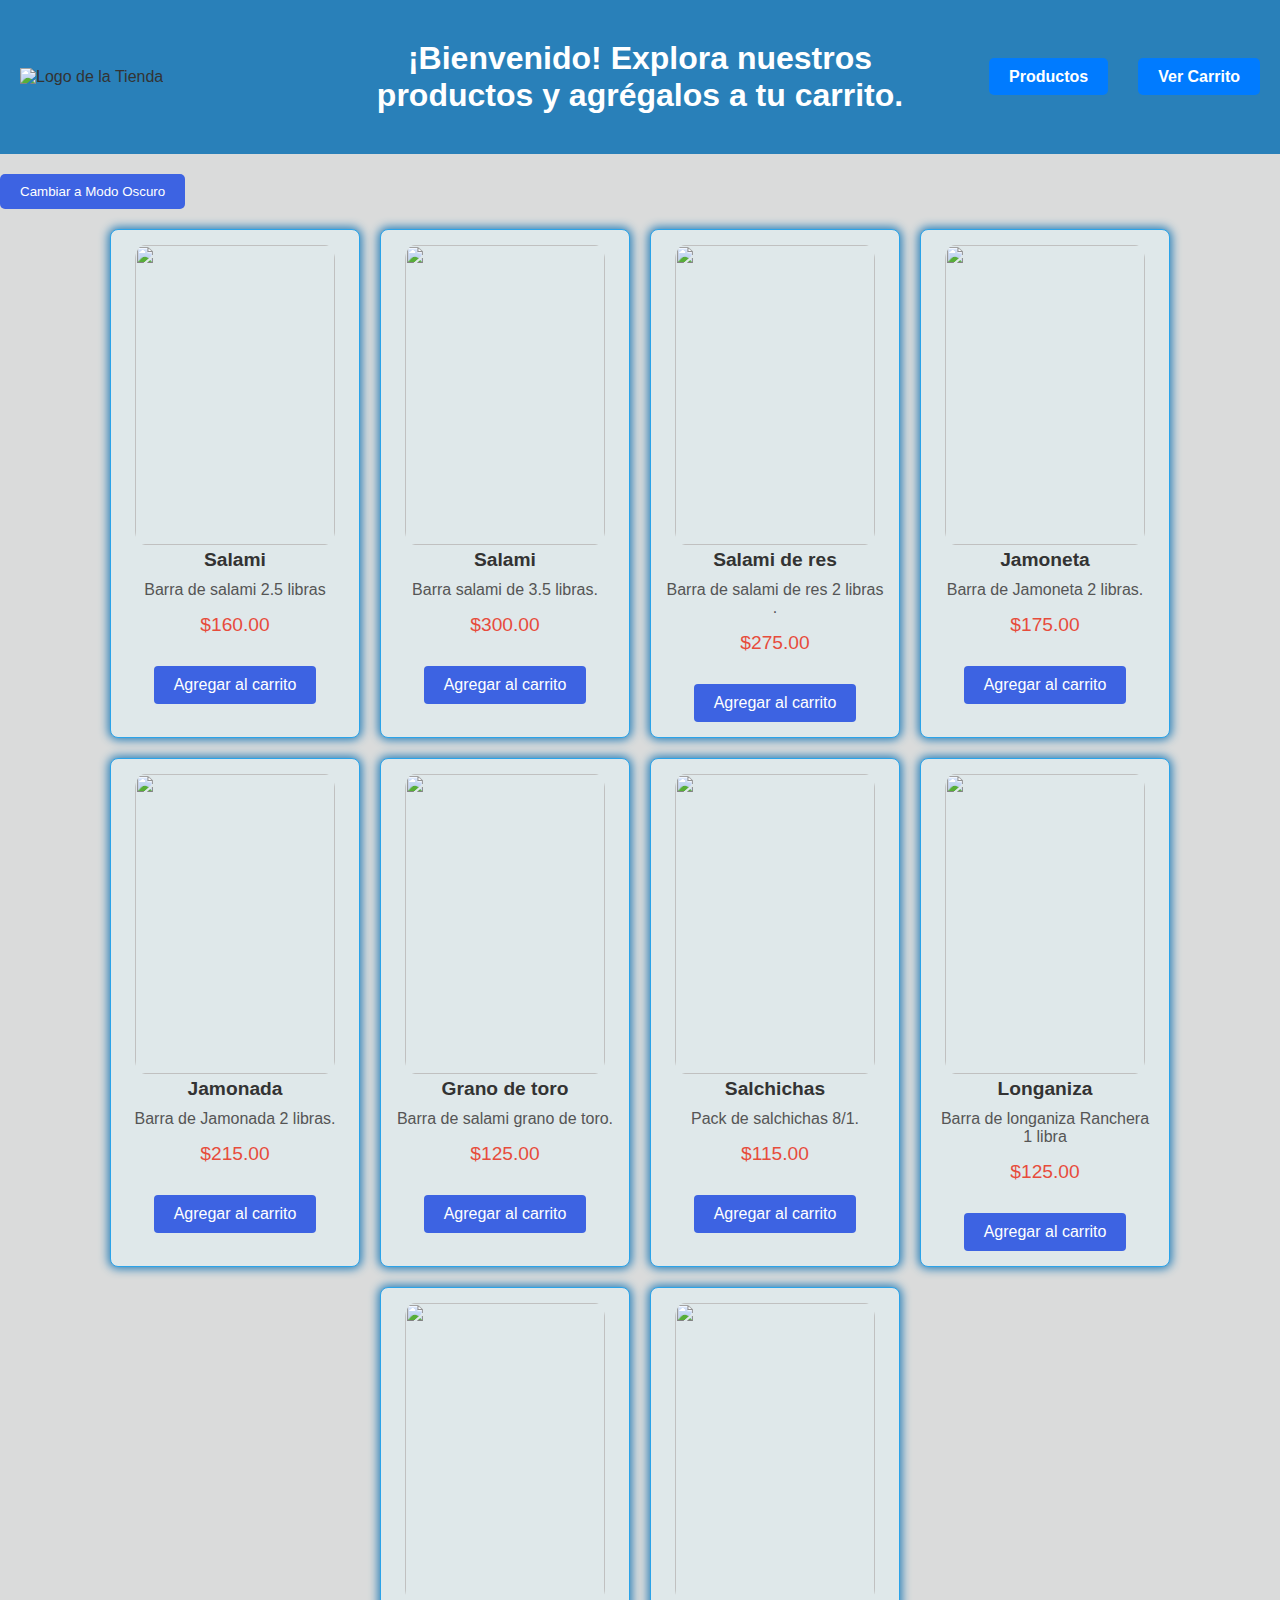
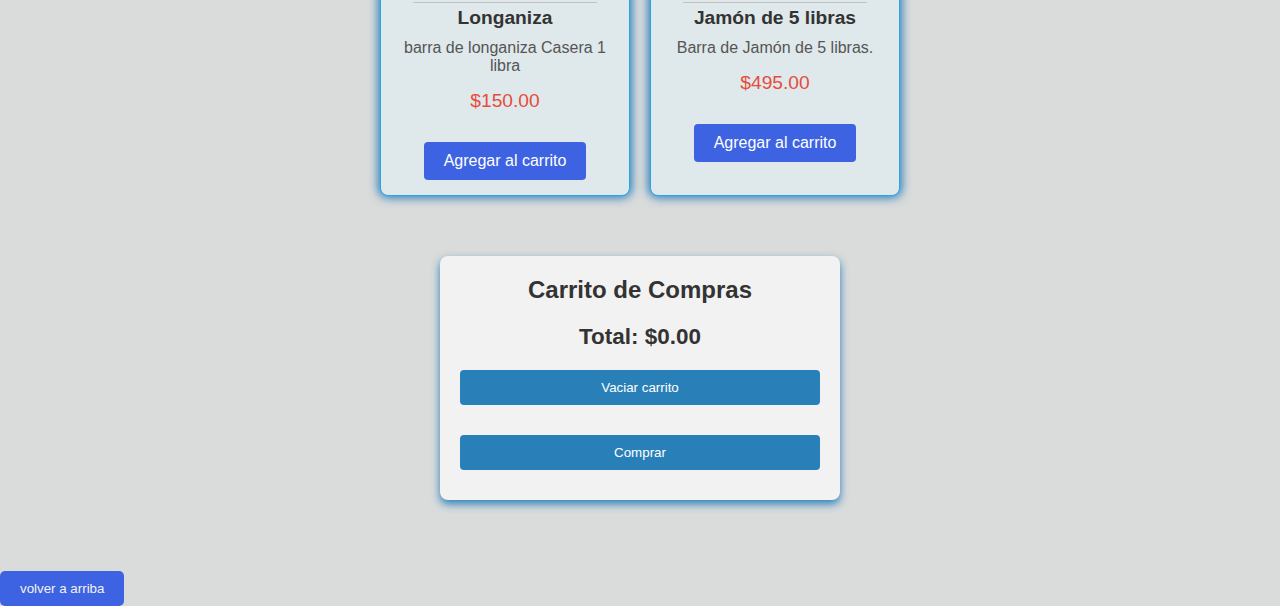
==== index.html @ f6bbeb81 "se agg los archivos segundo intento" ====
<!DOCTYPE html>
<html lang="es">
<head>
    <meta charset="UTF-8">
    <meta name="viewport" content="width=device-width, initial-scale=1.0">
    <meta name="robots" content="noindex, nofollow">
    <title>YleMax</title>
    <link rel="stylesheet" href="estilos.css">
</head>
<body>
<!-- Header -->
<header id="header">
    <div class="logo">
        <img src="https://img.freepik.com/vector-gratis/plantilla-logotipo-barbacoa-creativa-detalles_23-2149010380.jpg?t=st=1734725424~exp=1734729024~hmac=d8cc6b0860f555f9e4080b3cd8d22bcf5fde09f7bd140999a0c928b3635e41f3&w=740" alt="Logo de la Tienda" id="logo"/>
    </div>
    <div class="mensaje">
        <h1>¡Bienvenido! Explora nuestros productos y agrégalos a tu carrito.</h1>
    </div>
    <nav> 
        <ul>
            <li>
                <a class="btn-productos" href="#productos">Productos</a>
            </li> 
            <li>
                <a class="btn-carrito" href="#carrito">Ver Carrito</a>
            </li>
        </ul> 
        </nav> 
    </header>

<section id="productos">
    <!-- Aquí van los productos -->

    <!-- Botón para alternar entre modo claro y oscuro -->
    <button class="toggleButton" onclick="cambiarModo()">Cambiar a Modo Oscuro</button>

    <div class="productos">
        <!-- Producto 1 -->
        <div class="product-card card1">
            <img src="../precios para empresa/img/salami2.5.jfif" alt="" class="ft-card">
            <h3>Salami </h3>
            <p>Barra de salami 2.5 libras</p>
            <p class="price">$160.00</p>
            <button onclick="agregarAlCarrito(1)">Agregar al carrito</button>
        </div>

        <!-- Producto 2 -->
        <div class="product-card card2">
            <img src="../precios para empresa/img/salami3.5.jfif" alt="" class="ft-card">
            <h3>Salami </h3>
            <p> Barra salami de 3.5 libras.</p>
            <p class="price">$300.00</p>
            <button onclick="agregarAlCarrito(2)">Agregar al carrito</button>
        </div>

        <!-- Producto 3 -->
        <div class="product-card card3">
            <img src="../precios para empresa/img/res.jfif" alt="" class="ft-card">
            <h3>Salami de res </h3>
            <p>Barra de salami de res 2 libras .</p>
            <p class="price">$275.00</p>
            <button onclick="agregarAlCarrito(3)">Agregar al carrito</button>
        </div>

        <!-- Producto 4 -->
        <div class="product-card card4">
            <img src="../precios para empresa/img/jamoneta.jfif" alt="" class="ft-card">
            <h3>Jamoneta</h3>
            <p>Barra de Jamoneta 2 libras.</p>
            <p class="price">$175.00</p>
            <button onclick="agregarAlCarrito(4)">Agregar al carrito</button>
        </div>
        <!-- Producto 4 -->
        <div class="product-card card5">
            <img src="../precios para empresa/img/jamonada.jfif" alt="" class="ft-card">
            <h3>Jamonada </h3>
            <p>Barra de Jamonada 2 libras.</p>
            <p class="price">$215.00</p>
            <button onclick="agregarAlCarrito(5)">Agregar al carrito</button>
        </div>
        <!-- Producto 5 -->
        <div class="product-card card6">
            <img src="../precios para empresa/img/salmi g de toro.jfif" alt="" class="ft-card">
            <h3>Grano de toro </h3>
            <p>Barra de salami grano de toro.</p>
            <p class="price">$125.00</p>
            <button onclick="agregarAlCarrito(6)">Agregar al carrito</button>
        </div>
        <!-- Producto 6 -->
        <div class="product-card card7">
            <img src="../precios para empresa/img/salchichas.jfif" alt="" class="ft-card">
            <h3>Salchichas</h3>
            <p>Pack de salchichas 8/1.</p>
            <p class="price">$115.00</p>
            <button onclick="agregarAlCarrito(7)">Agregar al carrito</button>
        </div>
        <!-- Producto 7 -->
        <div class="product-card card8">
            <img src="../precios para empresa/img/longaniza ranchera.jfif" alt="" class="ft-card">
            <h3>Longaniza </h3>
            <p>Barra de longaniza Ranchera 1 libra </p>
            <p class="price">$125.00</p>
            <button onclick="agregarAlCarrito(8)">Agregar al carrito</button>
        </div>
        <!-- Producto 8 -->
        <div class="product-card card9">
            <img src="../precios para empresa/img/longaniza casera.jfif" alt="" class="ft-card">
            <h3>Longaniza </h3>
            <p>barra de longaniza Casera 1 libra</p>
            <p class="price">$150.00</p>
            <button onclick="agregarAlCarrito(9)">Agregar al carrito</button>
        </div>
        <!-- Producto 10 -->
        <div class="product-card card10">
            <img src="../precios para empresa/img/jamon.jfif" alt="" class="ft-card">
            <h3>Jamón de 5 libras </h3>
            <p>Barra de Jamón de 5 libras.</p>
            <p class="price">$495.00</p>
            <button onclick="agregarAlCarrito(10)">Agregar al carrito</button>
        </div>

    </section>

        <!-- Agregar más productos según sea necesario -->
    </div>
        <div id="carrito">
            <h2>Carrito de Compras</h2>
            <ul id="listaCarrito"></ul>
            <div id="total">
                <h3>Total: $<span id="totalCarrito">0.00</span></h3>
            </div>
            <button id="vaciarCarrito" onclick="vaciarCarrito()">Vaciar carrito</button>
            <button id="comprarCarrito" onclick="comprarCarrito()">Comprar</button>
        </div>
<!-- volver a arriba -->
        <button class="arriba-btt">
            <a class="arriba-link" href="#header">volver a arriba</a>
        </button>
    
    <script src="script.js"></script>
</body>
</html>
---- estilos.css ----
/* Reset básico */
* {
    margin: 0;
    padding: 0;
    box-sizing: border-box;
}

/* Estilo general del modo claro (por defecto) */
body {
    background-color: #DADBDB;  /* Fondo blanco */
    color: #333333;  /* Texto oscuro */
    font-family: Arial, sans-serif;
}


/* Estilos para el header */
header {
    display: flex;
    justify-content: space-between; /* Distribuir elementos */
    align-items: center; /* Centrar verticalmente */
    padding: 20px;
    background-color: #2980b9;
    transition: background-color 0.3s;
}

header.modo-oscuro {
    background-color: #333;
}

/* Estilo para el logo */
header .logo {
    flex: 1;
}
header .logo img {
    width: 150px;
}

/* Estilos para la navegación */
header nav {
    flex: 1;
    display: flex;
    justify-content: flex-end;
    gap: 20px;
}
header nav ul {
    list-style: none;
    display: flex;
    gap: 20px;
}
header nav ul li a {
    text-decoration: none;
    color: white;
    font-weight: bold;
    background-color: #007bff;
    padding: 10px 20px;
    border-radius: 5px;
    transition: background-color 0.3s;
}
header nav ul li a:hover {
    background-color: #3D63E2;
}

header.modo-oscuro nav ul li a {
    color: #f8f9fa;
}

/* Estilos para el mensaje */
header .mensaje {
    flex: 2;
    text-align: center;
    color: white; /* Asegurar que el texto sea visible sobre el fondo */
}

header.modo-oscuro .logo img {
    background-color: #444; /* Dar un fondo para mejor contraste si es necesario */
}

.btn-carrito {
    background-color: #007bff;
    color: white;
    padding: 10px 20px;
    border-radius: 5px;
    text-decoration: none;
    font-weight: bold;
    transition: background-color 0.3s;
    margin-left: 10px;
}
.btn-carrito:hover {
    background-color: #3D63E2;
}

.btn-productos {
    background-color: #007bff;
    color: white;
    padding: 10px 20px;
    border-radius: 5px;
    text-decoration: none;
    font-weight: bold;
    transition: background-color 0.3s;
}
.btn-productos:hover {
    background-color: #3D63E2;
}


header.modo-oscuro .btn-carrito {
    background-color: #555;
}

header.modo-oscuro .btn-carrito:hover {
    background-color: #333;
}


header.modo-oscuro .btn-carrito {
    background-color: #555;
}

header.modo-oscuro .btn-carrito:hover {
    background-color: #333;
}

h1 {
    text-align: center;
    margin: 20px 10px;
}

/* Estilo para el título principal */
button {
    cursor: pointer;
    padding: 10px 20px;
    margin-top: 20px;
    background-color: #3D63E2;
    color: white;
    border: none;
    border-radius: 5px;
}

button:hover {
    background-color: #4657AB;
}
/* boton de volver a arriiba */
a {
    text-decoration: none;
    color: #f2f2f2;
    width: 150px;
}

/* Contenedor de productos */
.productos {
    display: flex;
    flex-wrap: wrap;
    justify-content: center;
    gap: 20px;
    padding: 20px;
}

/* Estilo para cada tarjeta de producto */
.product-card {
    border: 1px solid #2BA3E9;
    box-shadow: #2980b9 0 0 10px 2px;
    padding: 15px;
    width: 250px;
    border-radius: 8px;
    text-align: center;
    background-color: #dfe8ea;
    transition: transform 0.3s, box-shadow 0.3s;
}

.ft-card {
    width: 200px;
    height: 300px;
    border-radius: 5%;
}

/* Efecto de hover en las tarjetas de producto */
.product-card:hover {
    transform: translateY(-10px);
    box-shadow: 0 4px 8px rgba(0, 0, 0, 0.1);
}

/* Estilo para el nombre del producto */
.product-card h3 {
    font-size: 1.2em;
    margin-bottom: 10px;
}

/* Descripción del producto */
.product-card p {
    font-size: 1em;
    color: #555;
    margin-bottom: 15px;
}

/* Estilo para el precio */
.product-card .price {
    font-size: 1.2em;
    color: #e74c3c;
    margin-bottom: 10px;
}

/* Botón de agregar al carrito */
.product-card button {
    background-color: #3D63E2;
    color: white;
    padding: 10px 20px;
    border: none;
    border-radius: 4px;
    cursor: pointer;
    font-size: 1em;
}

/* Cambio de color en el botón al pasar el mouse */
.product-card button:hover {
    background-color: #2BA3E9;
}

/* Estilo para el carrito de compras */

#carrito {
    margin-top: 40px;
    padding: 20px;
    background-color: #f2f2f2;
    border-radius: 8px;
    width: 400px;
    box-shadow:0 4px 8px #2980b9;
    margin-left: auto;
    margin-right: auto;
    margin-bottom: 4%;
}

#carrito h2 {
    text-align: center;
    margin-bottom: 20px;
}

#carrito ul {
    list-style-type: none;
    padding: 0;
    margin-bottom: 20px;
}

#carrito li {
    padding: 10px;
    border-bottom: 1px solid #ddd;
    margin-bottom: 5px;
    display: flex;
    justify-content: space-between;
}

#carrito #total {
    font-size: 1.2em;
    text-align: center;
    margin-bottom: 20px;
    margin:auto;
}

#carrito button {
    background-color: #2980b9;
    color: white;
    padding: 10px;
    border: none;
    border-radius: 4px;
    cursor: pointer;
    width: 100%;
    margin-bottom: 10px;
}

#carrito button:hover {
    background-color: #3498db;
}

#vaciarCarrito {
    background-color: #e74c3c;
}

#vaciarCarrito:hover {
    background-color: #c0392b;
}

/* Estilos del modo oscuro */
body.modo-oscuro {
    background-color: #2c3e50;  /* Fondo oscuro */
    color: #ecf0f1;  /* Texto claro */
}

body.modo-oscuro h1 {
    color: #ecf0f1;
}

body.modo-oscuro .product-card {
    background-color: #34495e;
    border: 1px solid #7f8c8d;
}

body.modo-oscuro .product-card h3,
body.modo-oscuro .product-card p,
body.modo-oscuro .product-card .price {
    color: #ecf0f1;
}

body.modo-oscuro button {
    background-color: #2980b9;
}

body.modo-oscuro button:hover {
    background-color: #3498db;
}

body.modo-oscuro .carrito-nav button {
    background-color: #2BA3E9;
}
body.modo-oscuro .carrito-nav button:hover {
    background-color: #3D63E2;
    
}

body.modo-oscuro #carrito {
    background-color: #34495e;
    border-radius: 8px;
    width: 300px;
    box-shadow: 0 4px 8px rgba(0, 0, 0, 0.1);
}

body.modo-oscuro #carrito button {
    background-color: #2980b9;
}

body.modo-oscuro #carrito button:hover {
    background-color: #3498db;
}

body.modo-oscuro #vaciarCarrito {
    background-color: #c0392b;
}

body.modo-oscuro #vaciarCarrito:hover {
    background-color: #e74c3c;
}

/* Estilos Responsivos */
@media (max-width: 768px) {
    body {
        font-size: 0.9rem;
    }

    h1 {
        font-size: 1.5rem;
    }

    .productos {
        display: flex;
        flex-direction: column; /* Apila los productos */
        align-items: center;
        gap: 15px;
    }

    .product-card {
        width: 90%; /* Ocupa casi todo el ancho */
    }

    header {
        flex-direction: column;
        align-items: flex-start;
    }

    header img {
        height: 30px;
        margin-bottom: 10px;
    }

    header button {
        width: 100%; /* Botón más ancho */
        margin-top: 10px;
    }

    #carrito {
        width: 90%; /* Ajusta el ancho del carrito */
    }

    #listaCarrito li {
        font-size: 0.9rem;
    }

    button {
        font-size: 1rem;
        padding: 12px 10px;
    }

    #vaciarCarrito, #comprarCarrito {
        width: 100%; /* Los botones ocupan toda la línea */
    }
}
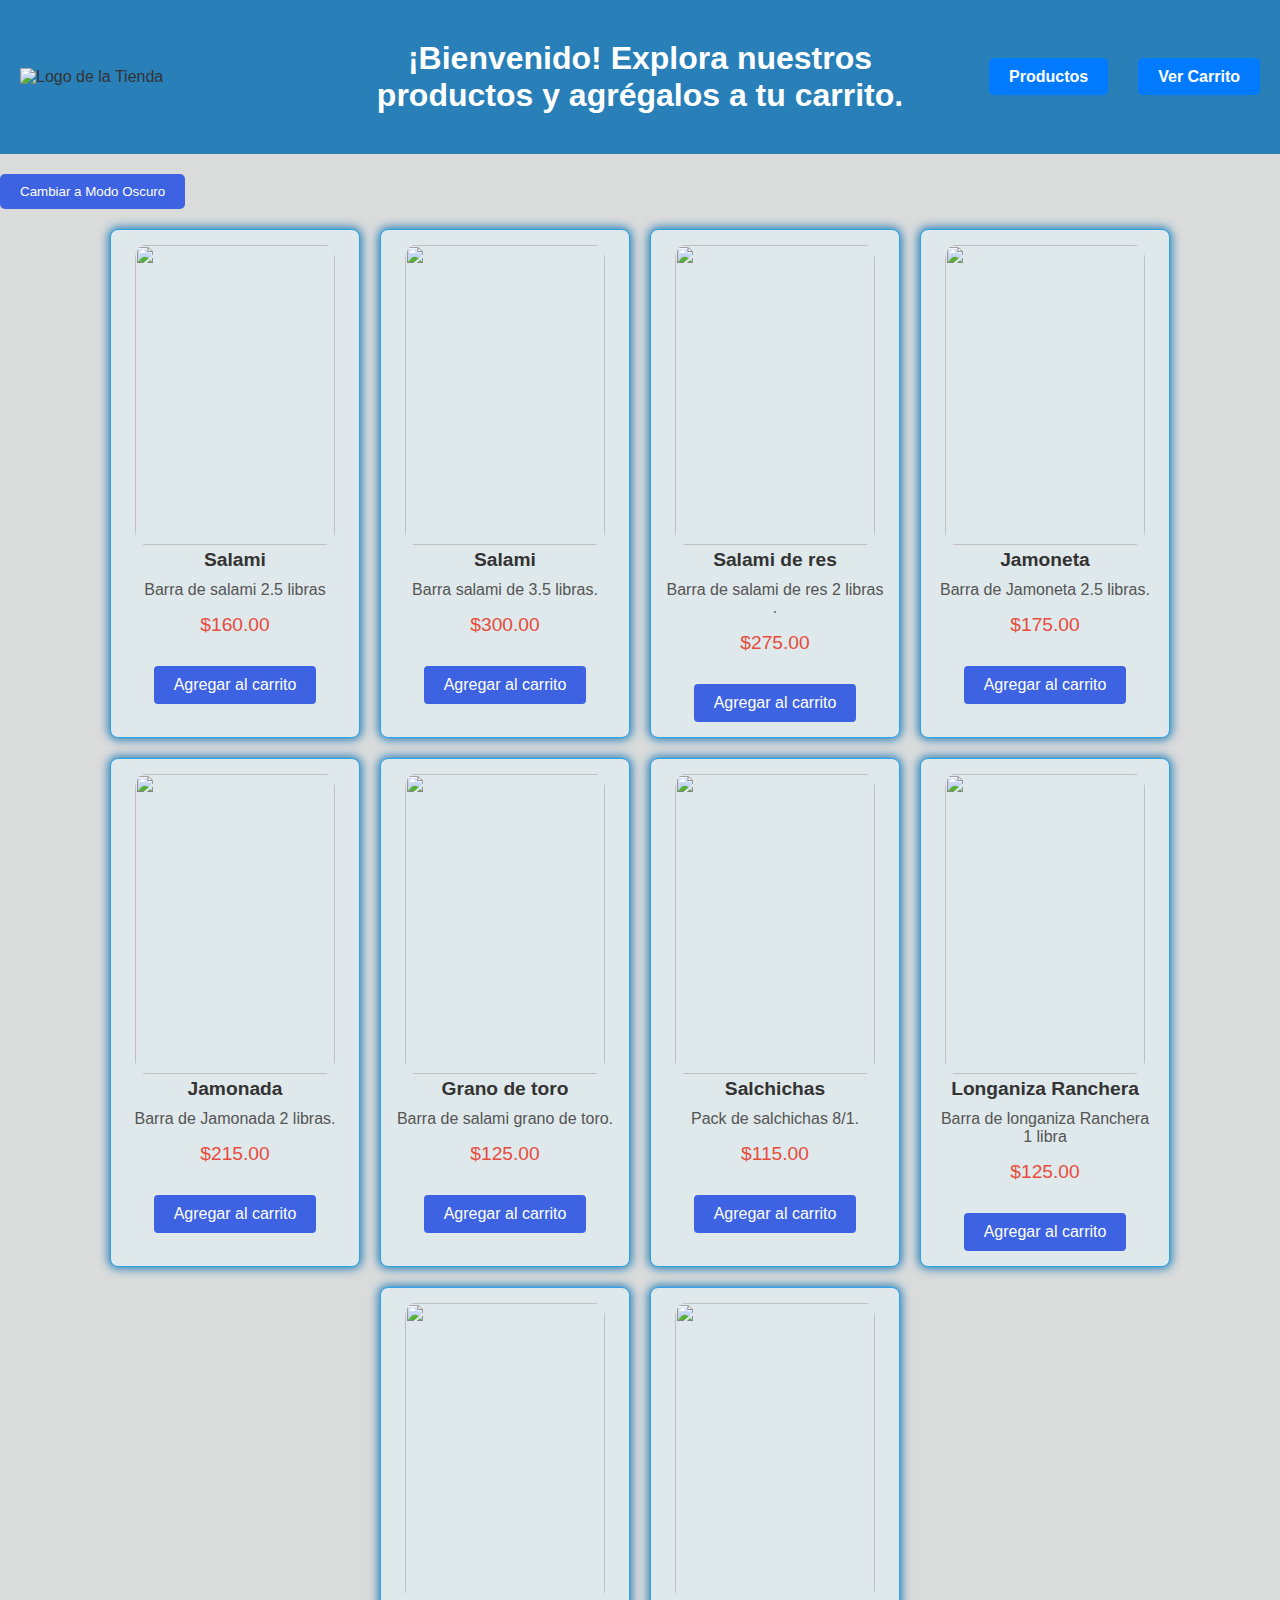
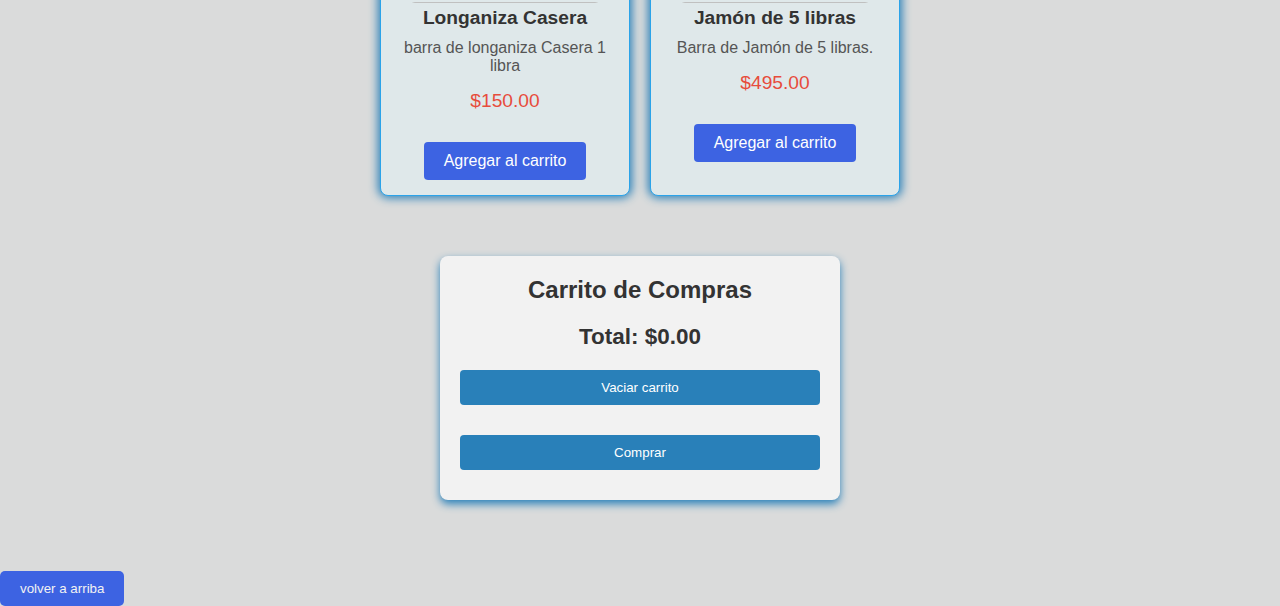
==== commit 5450b1b9: "Actualizando el diseño" ====
--- a/index.html
+++ b/index.html
@@ -37,7 +37,7 @@
     <div class="productos">
         <!-- Producto 1 -->
         <div class="product-card card1">
-            <img src="../precios para empresa/img/salami2.5.jfif" alt="" class="ft-card">
+            <img src="../img/salami2.5.jfif" alt="" class="ft-card">
             <h3>Salami </h3>
             <p>Barra de salami 2.5 libras</p>
             <p class="price">$160.00</p>
@@ -46,7 +46,7 @@
 
         <!-- Producto 2 -->
         <div class="product-card card2">
-            <img src="../precios para empresa/img/salami3.5.jfif" alt="" class="ft-card">
+            <img src="../img/salami3.5.jfif" alt="" class="ft-card">
             <h3>Salami </h3>
             <p> Barra salami de 3.5 libras.</p>
             <p class="price">$300.00</p>
@@ -55,7 +55,7 @@
 
         <!-- Producto 3 -->
         <div class="product-card card3">
-            <img src="../precios para empresa/img/res.jfif" alt="" class="ft-card">
+            <img src="../img/res.jfif" alt="" class="ft-card">
             <h3>Salami de res </h3>
             <p>Barra de salami de res 2 libras .</p>
             <p class="price">$275.00</p>
@@ -64,15 +64,15 @@
 
         <!-- Producto 4 -->
         <div class="product-card card4">
-            <img src="../precios para empresa/img/jamoneta.jfif" alt="" class="ft-card">
+            <img src="../img/salami2.5.jfif" alt="" class="ft-card">
             <h3>Jamoneta</h3>
-            <p>Barra de Jamoneta 2 libras.</p>
+            <p>Barra de Jamoneta 2.5 libras.</p>
             <p class="price">$175.00</p>
             <button onclick="agregarAlCarrito(4)">Agregar al carrito</button>
         </div>
         <!-- Producto 4 -->
         <div class="product-card card5">
-            <img src="../precios para empresa/img/jamonada.jfif" alt="" class="ft-card">
+            <img src="../img/jamonada.jfif" alt="" class="ft-card">
             <h3>Jamonada </h3>
             <p>Barra de Jamonada 2 libras.</p>
             <p class="price">$215.00</p>
@@ -80,7 +80,7 @@
         </div>
         <!-- Producto 5 -->
         <div class="product-card card6">
-            <img src="../precios para empresa/img/salmi g de toro.jfif" alt="" class="ft-card">
+            <img src="../img/salmi g de toro.jfif" alt="" class="ft-card">
             <h3>Grano de toro </h3>
             <p>Barra de salami grano de toro.</p>
             <p class="price">$125.00</p>
@@ -88,7 +88,7 @@
         </div>
         <!-- Producto 6 -->
         <div class="product-card card7">
-            <img src="../precios para empresa/img/salchichas.jfif" alt="" class="ft-card">
+            <img src="../img/salchichas.jfif" alt="" class="ft-card">
             <h3>Salchichas</h3>
             <p>Pack de salchichas 8/1.</p>
             <p class="price">$115.00</p>
@@ -96,23 +96,23 @@
         </div>
         <!-- Producto 7 -->
         <div class="product-card card8">
-            <img src="../precios para empresa/img/longaniza ranchera.jfif" alt="" class="ft-card">
-            <h3>Longaniza </h3>
+            <img src="../img/longaniza ranchera.jfif" alt="" class="ft-card">
+            <h3>Longaniza Ranchera</h3>
             <p>Barra de longaniza Ranchera 1 libra </p>
             <p class="price">$125.00</p>
             <button onclick="agregarAlCarrito(8)">Agregar al carrito</button>
         </div>
         <!-- Producto 8 -->
         <div class="product-card card9">
-            <img src="../precios para empresa/img/longaniza casera.jfif" alt="" class="ft-card">
-            <h3>Longaniza </h3>
+            <img src="../img/longaniza casera.jfif" alt="" class="ft-card">
+            <h3>Longaniza Casera</h3>
             <p>barra de longaniza Casera 1 libra</p>
             <p class="price">$150.00</p>
             <button onclick="agregarAlCarrito(9)">Agregar al carrito</button>
         </div>
         <!-- Producto 10 -->
         <div class="product-card card10">
-            <img src="../precios para empresa/img/jamon.jfif" alt="" class="ft-card">
+            <img src="../img/jamon.jfif" alt="" class="ft-card">
             <h3>Jamón de 5 libras </h3>
             <p>Barra de Jamón de 5 libras.</p>
             <p class="price">$495.00</p>
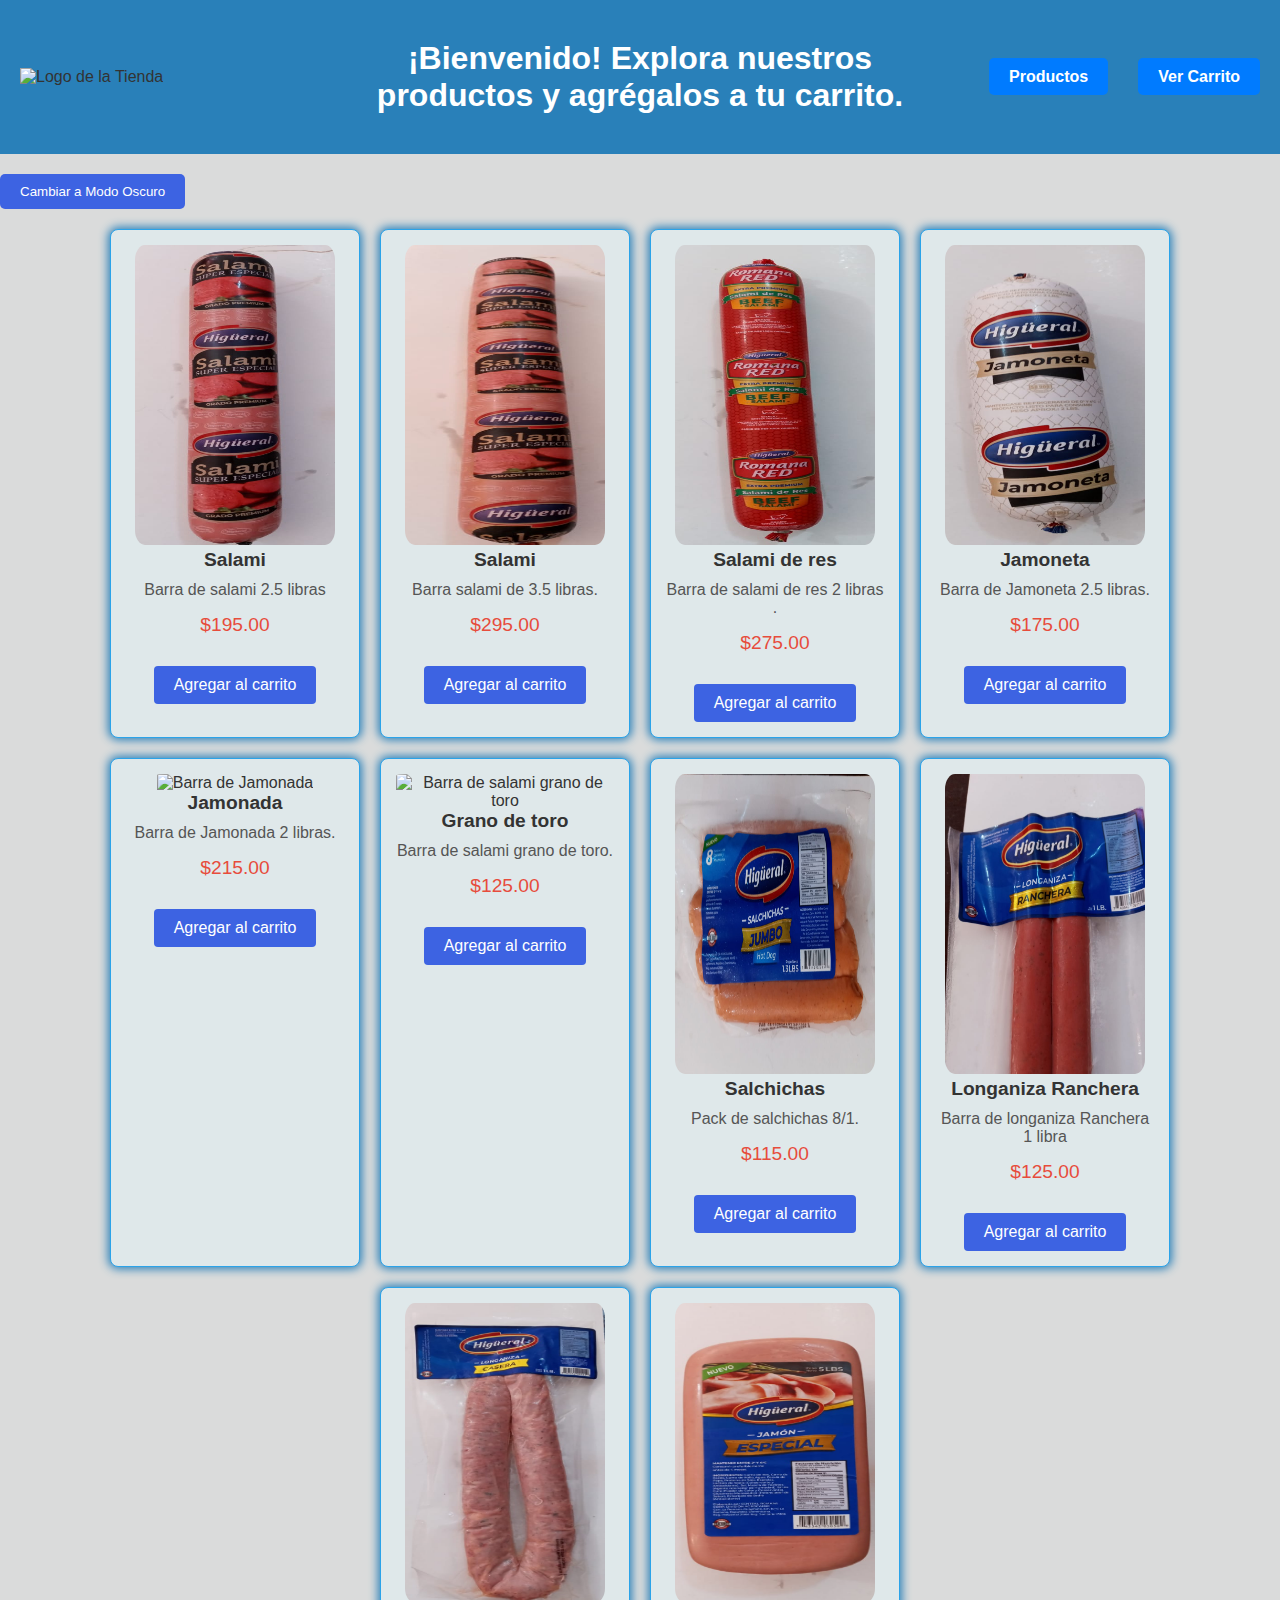
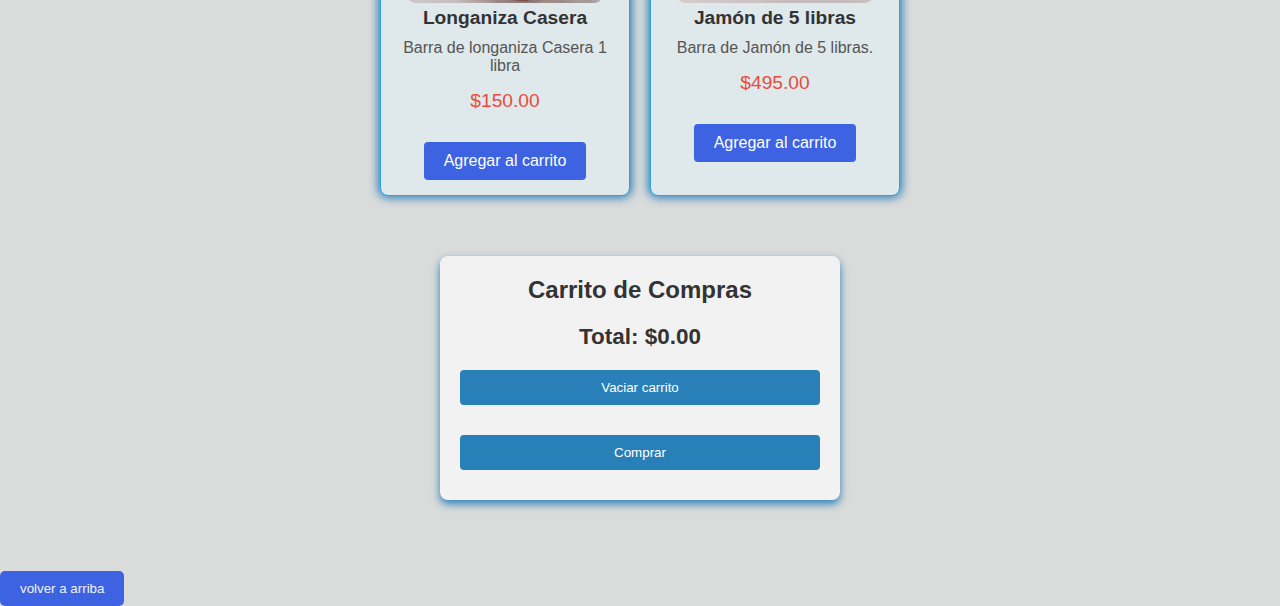
==== commit fad988bf: "cambios en los nombres, precios e imagenes" ====
--- a/index.html
+++ b/index.html
@@ -37,25 +37,25 @@
     <div class="productos">
         <!-- Producto 1 -->
         <div class="product-card card1">
-            <img src="../img/salami2.5.jfif" alt="" class="ft-card">
+            <img src="../img/salami2.5.jfif" alt="Barra de salami" class="ft-card">
             <h3>Salami </h3>
             <p>Barra de salami 2.5 libras</p>
-            <p class="price">$160.00</p>
+            <p class="price">$195.00</p>
             <button onclick="agregarAlCarrito(1)">Agregar al carrito</button>
         </div>
 
         <!-- Producto 2 -->
         <div class="product-card card2">
-            <img src="../img/salami3.5.jfif" alt="" class="ft-card">
+            <img src="../img/salami3.5.jfif" alt="Barra salami de 3.5" class="ft-card">
             <h3>Salami </h3>
             <p> Barra salami de 3.5 libras.</p>
-            <p class="price">$300.00</p>
+            <p class="price">$295.00</p>
             <button onclick="agregarAlCarrito(2)">Agregar al carrito</button>
         </div>
 
         <!-- Producto 3 -->
         <div class="product-card card3">
-            <img src="../img/res.jfif" alt="" class="ft-card">
+            <img src="../img/res.jfif" alt="Barra de salami de res" class="ft-card">
             <h3>Salami de res </h3>
             <p>Barra de salami de res 2 libras .</p>
             <p class="price">$275.00</p>
@@ -64,7 +64,7 @@
 
         <!-- Producto 4 -->
         <div class="product-card card4">
-            <img src="../img/salami2.5.jfif" alt="" class="ft-card">
+            <img src="../img/jamoneta.jfif" alt="Barra de Jamoneta" class="ft-card">
             <h3>Jamoneta</h3>
             <p>Barra de Jamoneta 2.5 libras.</p>
             <p class="price">$175.00</p>
@@ -72,7 +72,7 @@
         </div>
         <!-- Producto 4 -->
         <div class="product-card card5">
-            <img src="../img/jamonada.jfif" alt="" class="ft-card">
+            <img src="../img/jamonada.jfif.jfif" alt="Barra de Jamonada" class="ft-card">
             <h3>Jamonada </h3>
             <p>Barra de Jamonada 2 libras.</p>
             <p class="price">$215.00</p>
@@ -80,7 +80,7 @@
         </div>
         <!-- Producto 5 -->
         <div class="product-card card6">
-            <img src="../img/salmi g de toro.jfif" alt="" class="ft-card">
+            <img src="../img/salmi g de toro.jfif de toro.jfif" alt="Barra de salami grano de toro" class="ft-card">
             <h3>Grano de toro </h3>
             <p>Barra de salami grano de toro.</p>
             <p class="price">$125.00</p>
@@ -88,7 +88,7 @@
         </div>
         <!-- Producto 6 -->
         <div class="product-card card7">
-            <img src="../img/salchichas.jfif" alt="" class="ft-card">
+            <img src="../img/salchichas.jfif" alt="Pack de salchichas" class="ft-card">
             <h3>Salchichas</h3>
             <p>Pack de salchichas 8/1.</p>
             <p class="price">$115.00</p>
@@ -96,7 +96,7 @@
         </div>
         <!-- Producto 7 -->
         <div class="product-card card8">
-            <img src="../img/longaniza ranchera.jfif" alt="" class="ft-card">
+            <img src="../img/longaniza ranchera.jfif" alt="Longaniza Ranchera" class="ft-card">
             <h3>Longaniza Ranchera</h3>
             <p>Barra de longaniza Ranchera 1 libra </p>
             <p class="price">$125.00</p>
@@ -106,13 +106,13 @@
         <div class="product-card card9">
             <img src="../img/longaniza casera.jfif" alt="" class="ft-card">
             <h3>Longaniza Casera</h3>
-            <p>barra de longaniza Casera 1 libra</p>
+            <p>Barra de longaniza Casera 1 libra</p>
             <p class="price">$150.00</p>
             <button onclick="agregarAlCarrito(9)">Agregar al carrito</button>
         </div>
         <!-- Producto 10 -->
         <div class="product-card card10">
-            <img src="../img/jamon.jfif" alt="" class="ft-card">
+            <img src="../img/jamon.jfif" alt="Barra de Jamón de 5 libras" class="ft-card">
             <h3>Jamón de 5 libras </h3>
             <p>Barra de Jamón de 5 libras.</p>
             <p class="price">$495.00</p>
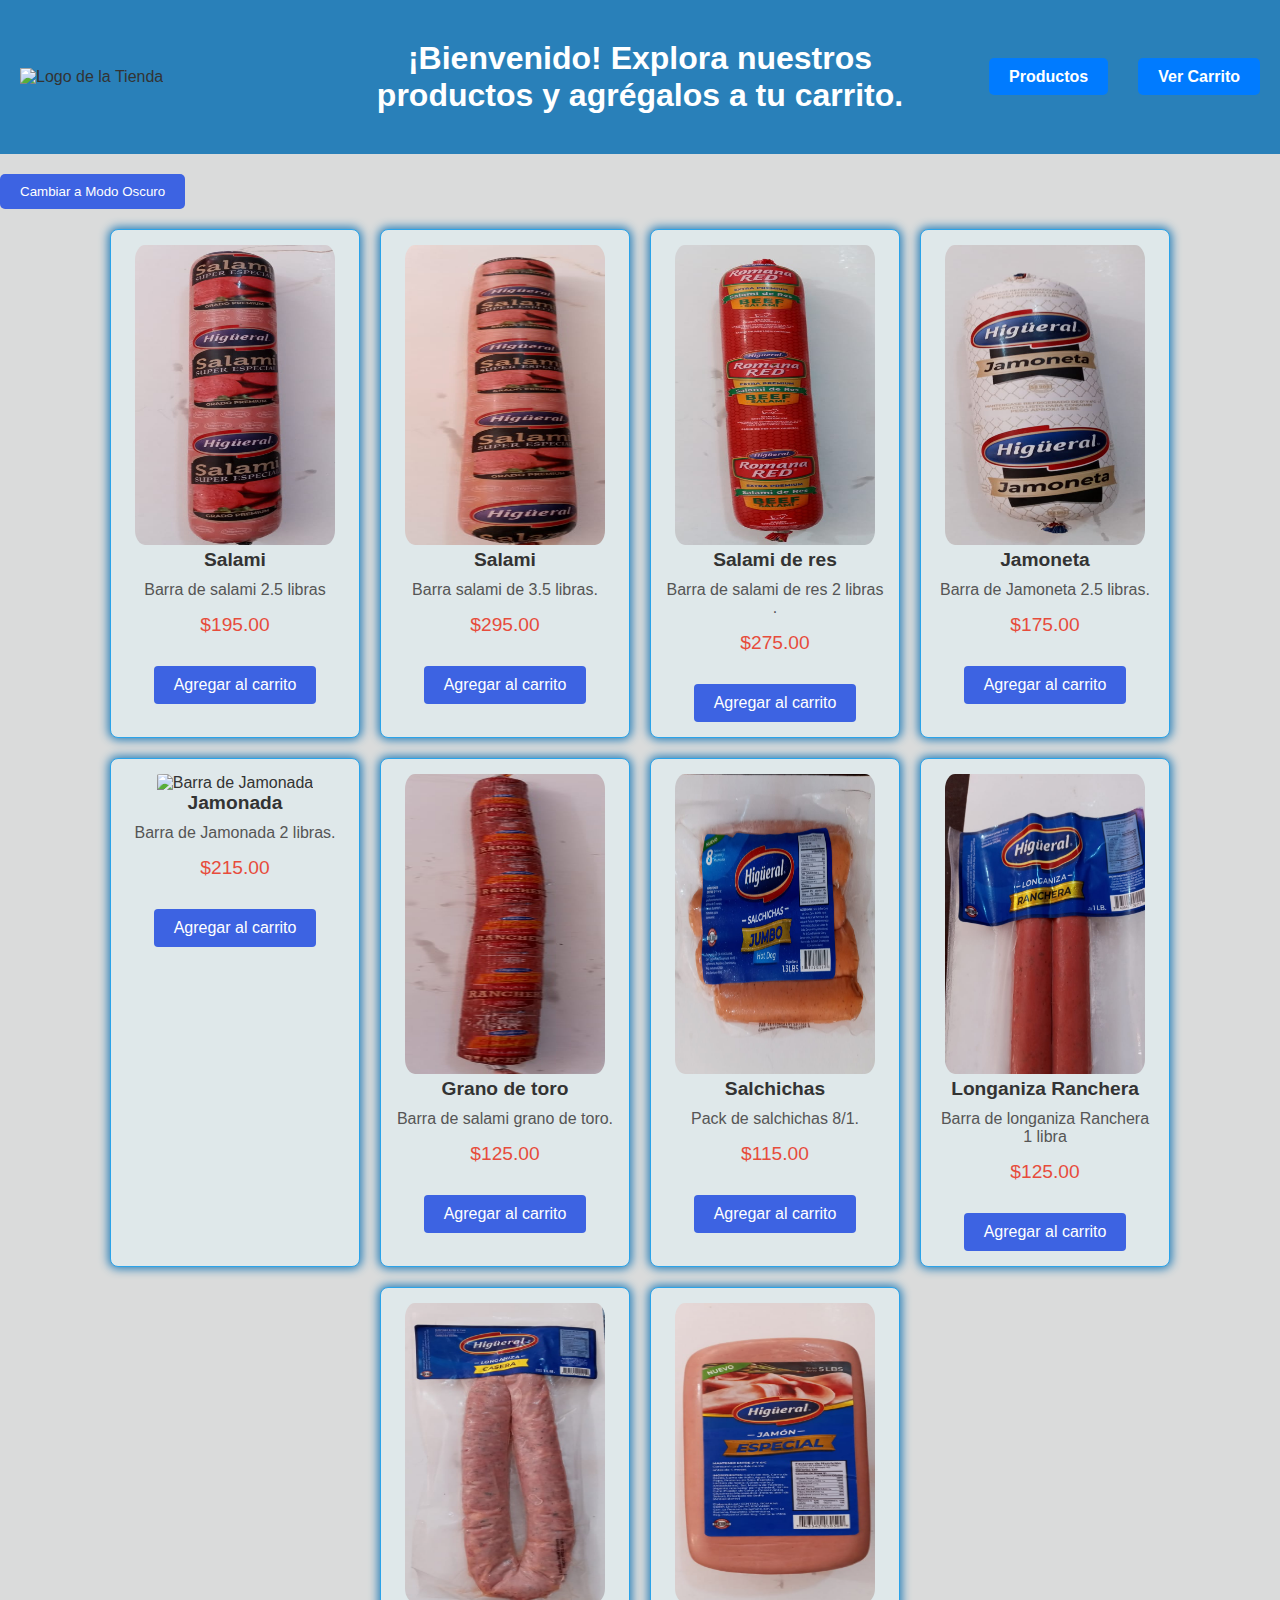
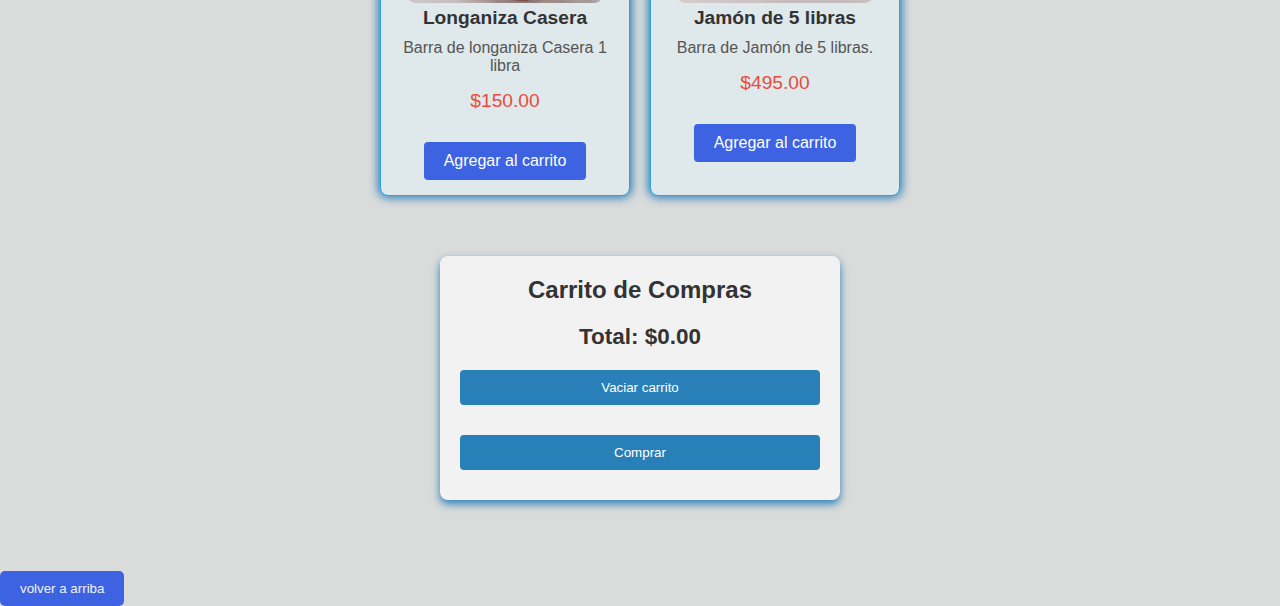
==== commit cd3fe357: "cambios en las imagenes" ====
--- a/index.html
+++ b/index.html
@@ -37,7 +37,7 @@
     <div class="productos">
         <!-- Producto 1 -->
         <div class="product-card card1">
-            <img src="../img/salami2.5.jfif" alt="Barra de salami" class="ft-card">
+            <img src="/img/salami2.5.jfif" alt="Barra de salami" class="ft-card">
             <h3>Salami </h3>
             <p>Barra de salami 2.5 libras</p>
             <p class="price">$195.00</p>
@@ -46,7 +46,7 @@
 
         <!-- Producto 2 -->
         <div class="product-card card2">
-            <img src="../img/salami3.5.jfif" alt="Barra salami de 3.5" class="ft-card">
+            <img src="/img/salami3.5.jfif" alt="Barra salami de 3.5" class="ft-card">
             <h3>Salami </h3>
             <p> Barra salami de 3.5 libras.</p>
             <p class="price">$295.00</p>
@@ -55,7 +55,7 @@
 
         <!-- Producto 3 -->
         <div class="product-card card3">
-            <img src="../img/res.jfif" alt="Barra de salami de res" class="ft-card">
+            <img src="/img/res.jfif" alt="Barra de salami de res" class="ft-card">
             <h3>Salami de res </h3>
             <p>Barra de salami de res 2 libras .</p>
             <p class="price">$275.00</p>
@@ -64,7 +64,7 @@
 
         <!-- Producto 4 -->
         <div class="product-card card4">
-            <img src="../img/jamoneta.jfif" alt="Barra de Jamoneta" class="ft-card">
+            <img src="/img/jamoneta.jfif" alt="Barra de Jamoneta" class="ft-card">
             <h3>Jamoneta</h3>
             <p>Barra de Jamoneta 2.5 libras.</p>
             <p class="price">$175.00</p>
@@ -72,7 +72,7 @@
         </div>
         <!-- Producto 4 -->
         <div class="product-card card5">
-            <img src="../img/jamonada.jfif.jfif" alt="Barra de Jamonada" class="ft-card">
+            <img src="/img/jamonada.jfif.jfif" alt="Barra de Jamonada" class="ft-card">
             <h3>Jamonada </h3>
             <p>Barra de Jamonada 2 libras.</p>
             <p class="price">$215.00</p>
@@ -80,7 +80,7 @@
         </div>
         <!-- Producto 5 -->
         <div class="product-card card6">
-            <img src="../img/salmi g de toro.jfif de toro.jfif" alt="Barra de salami grano de toro" class="ft-card">
+            <img src="/img/salmi g de toro.jfif" alt="Barra de salami grano de toro" class="ft-card">
             <h3>Grano de toro </h3>
             <p>Barra de salami grano de toro.</p>
             <p class="price">$125.00</p>
@@ -88,7 +88,7 @@
         </div>
         <!-- Producto 6 -->
         <div class="product-card card7">
-            <img src="../img/salchichas.jfif" alt="Pack de salchichas" class="ft-card">
+            <img src="/img/salchichas.jfif" alt="Pack de salchichas" class="ft-card">
             <h3>Salchichas</h3>
             <p>Pack de salchichas 8/1.</p>
             <p class="price">$115.00</p>
@@ -96,7 +96,7 @@
         </div>
         <!-- Producto 7 -->
         <div class="product-card card8">
-            <img src="../img/longaniza ranchera.jfif" alt="Longaniza Ranchera" class="ft-card">
+            <img src="/img/longaniza ranchera.jfif" alt="Longaniza Ranchera" class="ft-card">
             <h3>Longaniza Ranchera</h3>
             <p>Barra de longaniza Ranchera 1 libra </p>
             <p class="price">$125.00</p>
@@ -104,7 +104,7 @@
         </div>
         <!-- Producto 8 -->
         <div class="product-card card9">
-            <img src="../img/longaniza casera.jfif" alt="" class="ft-card">
+            <img src="/img/longaniza casera.jfif" alt="" class="ft-card">
             <h3>Longaniza Casera</h3>
             <p>Barra de longaniza Casera 1 libra</p>
             <p class="price">$150.00</p>
@@ -112,7 +112,7 @@
         </div>
         <!-- Producto 10 -->
         <div class="product-card card10">
-            <img src="../img/jamon.jfif" alt="Barra de Jamón de 5 libras" class="ft-card">
+            <img src="/img/jamon.jfif" alt="Barra de Jamón de 5 libras" class="ft-card">
             <h3>Jamón de 5 libras </h3>
             <p>Barra de Jamón de 5 libras.</p>
             <p class="price">$495.00</p>
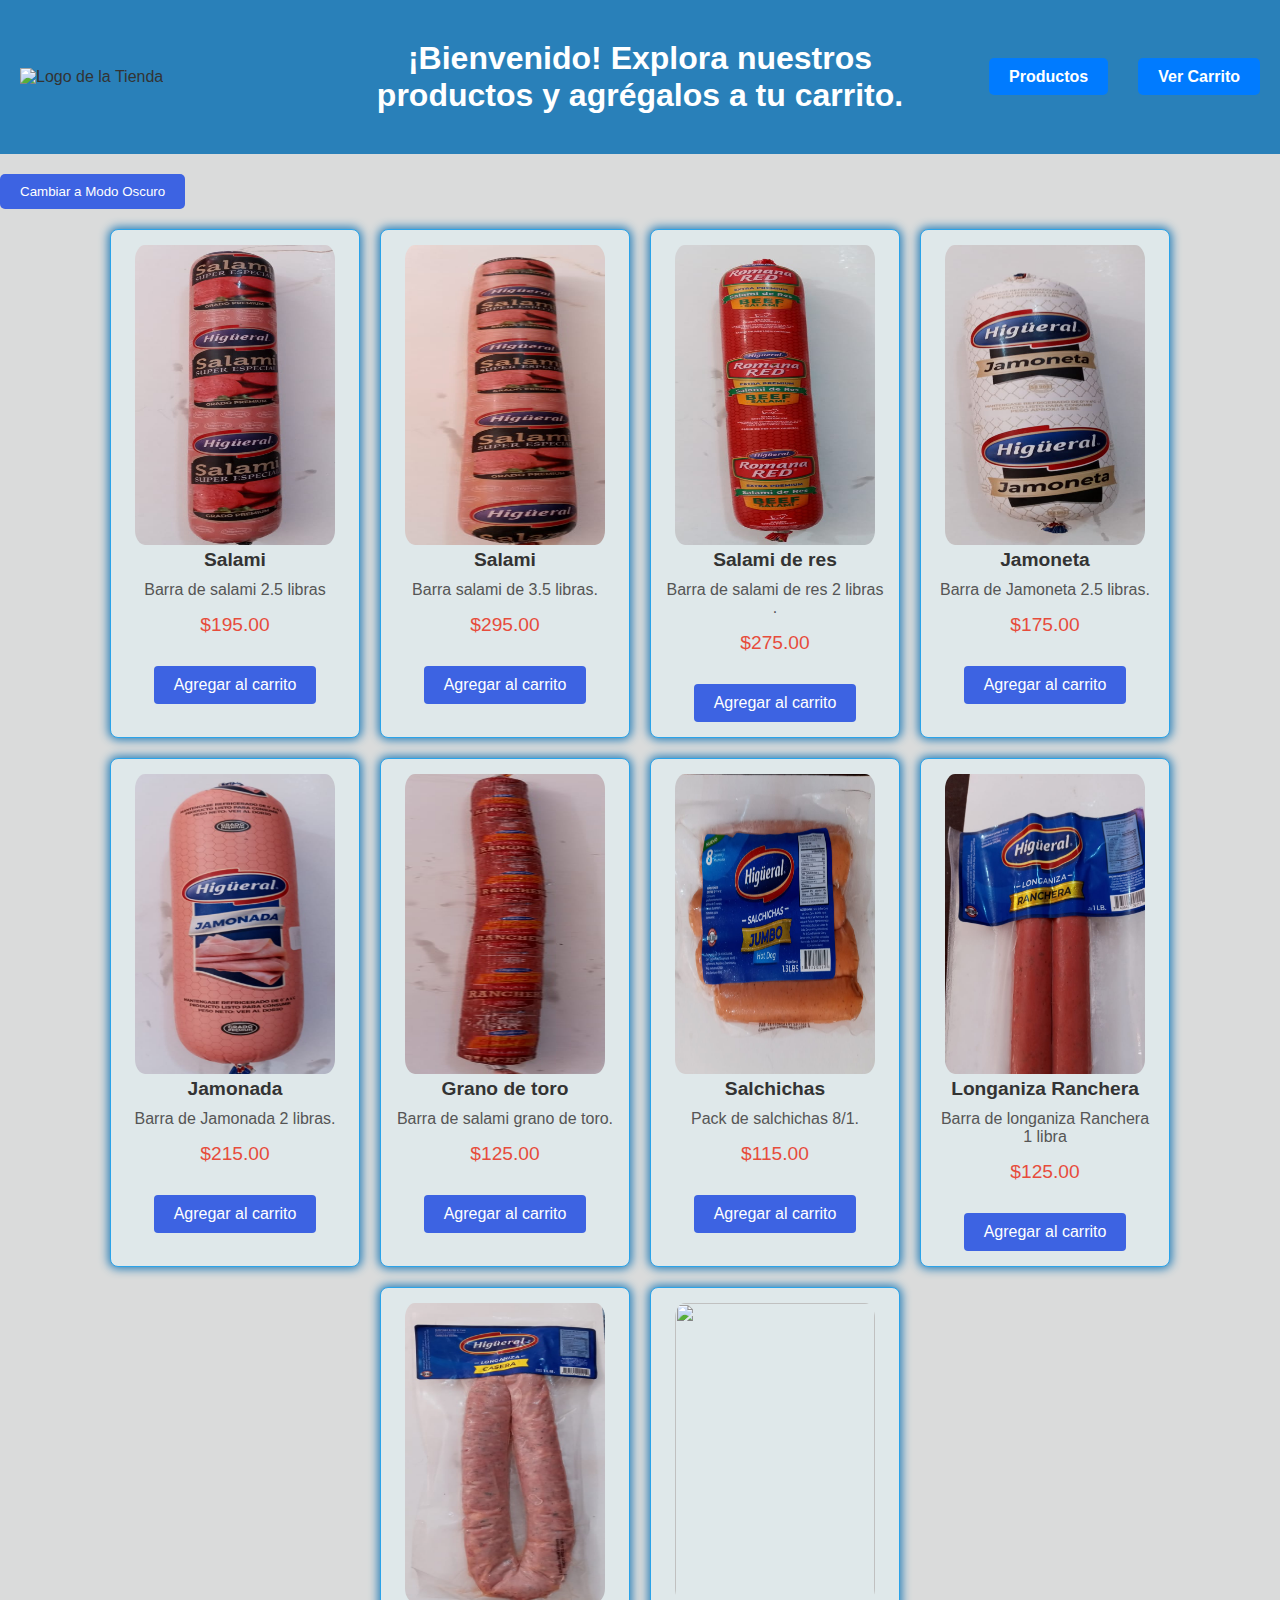
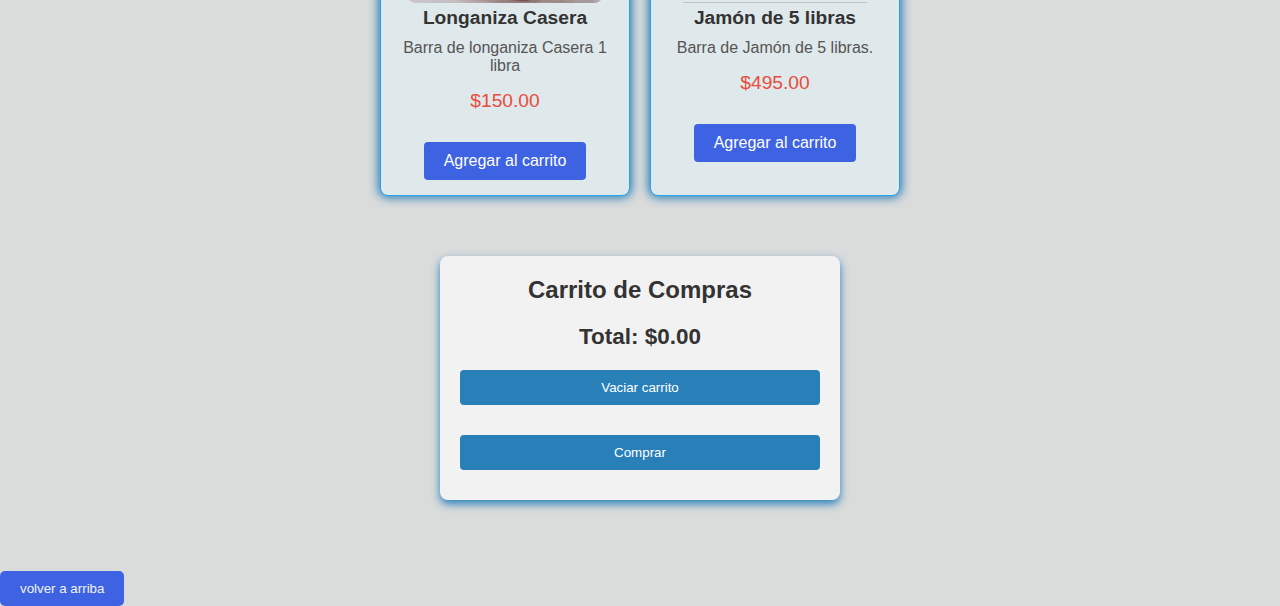
==== commit 4d00bcc7: "cambios en las imagenes2" ====
--- a/index.html
+++ b/index.html
@@ -72,7 +72,7 @@
         </div>
         <!-- Producto 4 -->
         <div class="product-card card5">
-            <img src="/img/jamonada.jfif.jfif" alt="Barra de Jamonada" class="ft-card">
+            <img src="/img/jamonada.jfif" alt="Barra de Jamonada" class="ft-card">
             <h3>Jamonada </h3>
             <p>Barra de Jamonada 2 libras.</p>
             <p class="price">$215.00</p>
@@ -112,7 +112,7 @@
         </div>
         <!-- Producto 10 -->
         <div class="product-card card10">
-            <img src="/img/jamon.jfif" alt="Barra de Jamón de 5 libras" class="ft-card">
+            <img src="/img/jamon.jfif alt="Barra de Jamón de 5 libras" class="ft-card">
             <h3>Jamón de 5 libras </h3>
             <p>Barra de Jamón de 5 libras.</p>
             <p class="price">$495.00</p>
